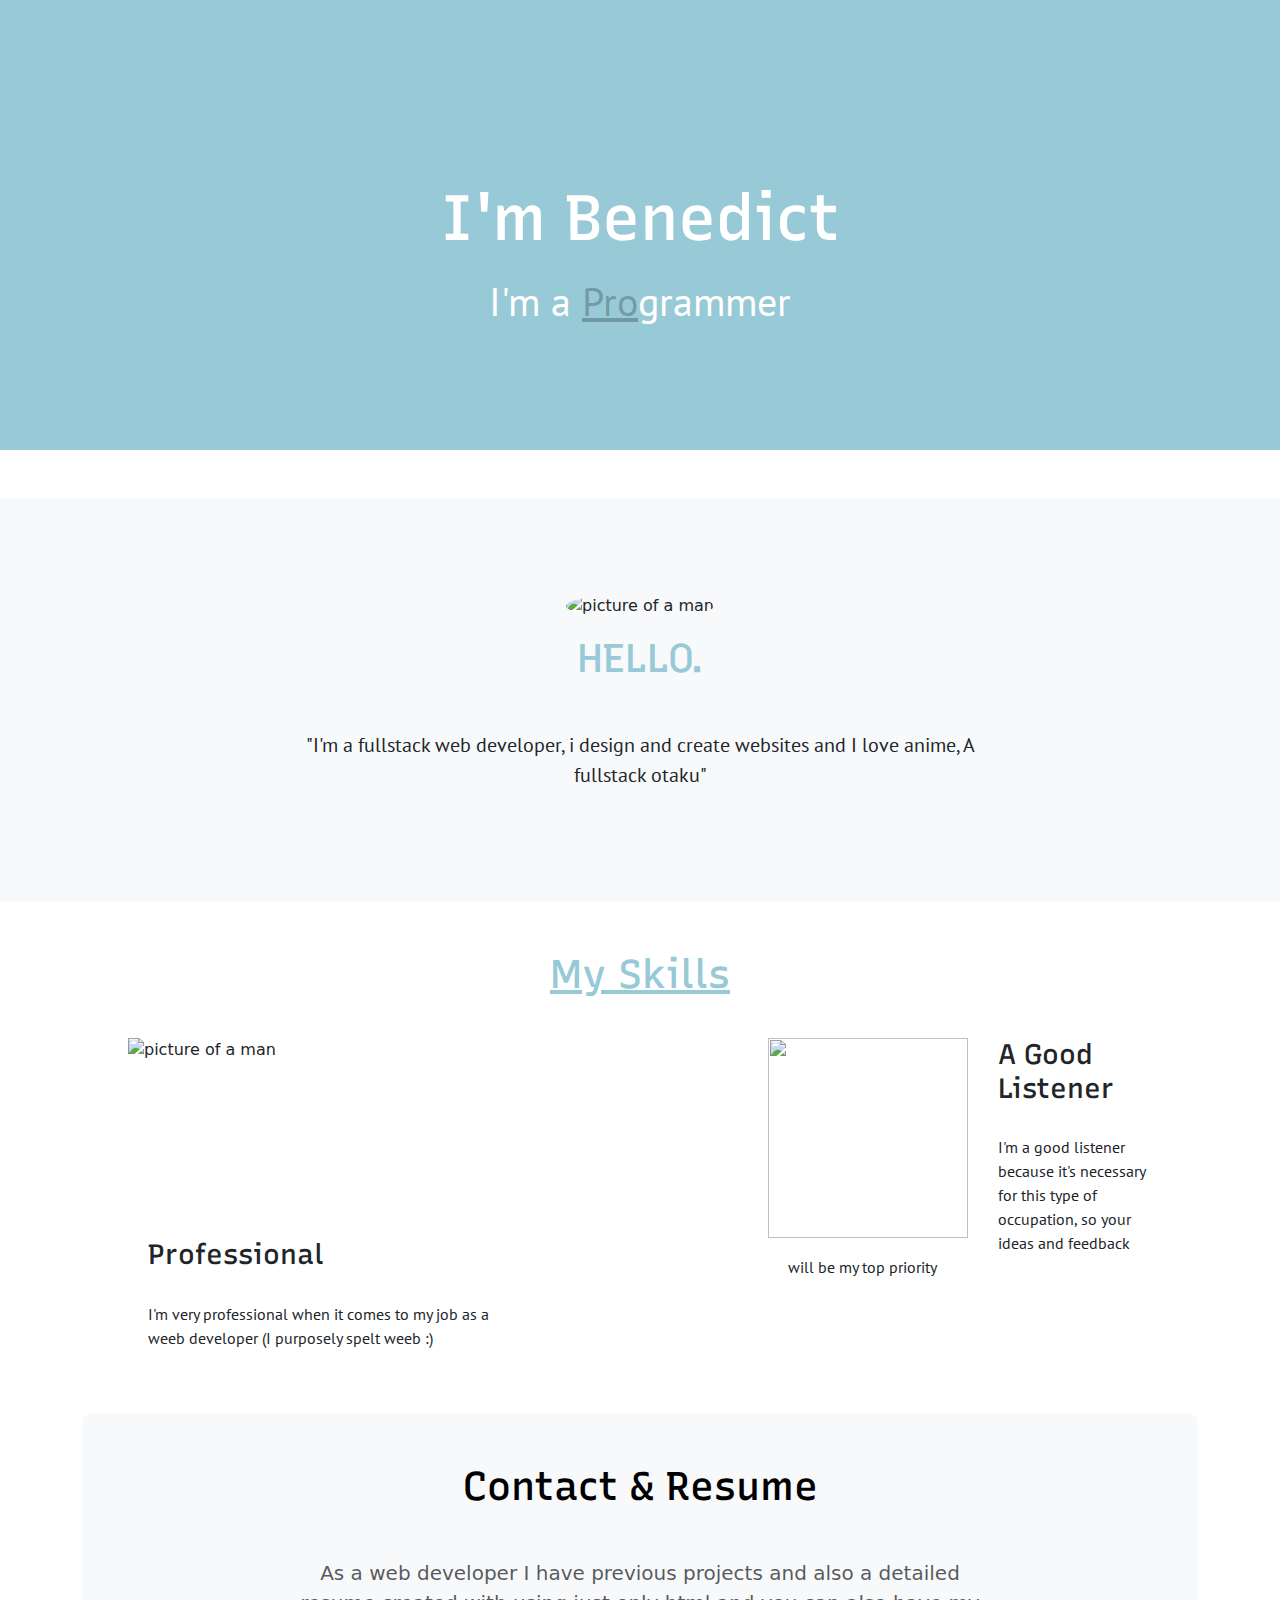
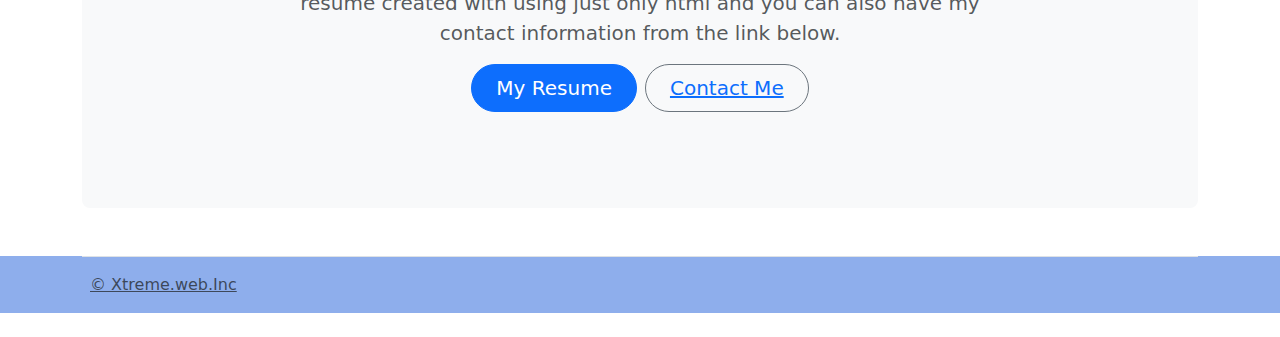
==== index.html @ 93e0bab9 "Capstone project first upload" ====
<!DOCTYPE html>
<html lang="en">
    <head>
        <meta charset="UTF-8">
        <title>Project</title>
        <link href="https://cdn.jsdelivr.net/npm/bootstrap@5.3.3/dist/css/bootstrap.min.css" rel="stylesheet" integrity="sha384-QWTKZyjpPEjISv5WaRU9OFeRpok6YctnYmDr5pNlyT2bRjXh0JMhjY6hW+ALEwIH" crossorigin="anonymous">
        <link rel="stylesheet"
        href="./style.css"/>
        <link rel="preconnect" href="https://fonts.googleapis.com">
        <link rel="preconnect" href="https://fonts.gstatic.com" crossorigin>
        <link href="https://fonts.googleapis.com/css2?family=Recursive&display=swap" rel="stylesheet">
        <link rel="preconnect" href="https://fonts.googleapis.com">
        <link rel="preconnect" href="https://fonts.gstatic.com" crossorigin>
        <link href="https://fonts.googleapis.com/css2?family=PT+Sans:ital,wght@0,400;0,700;1,400;1,700&family=Recursive&display=swap" rel="stylesheet">
    </head>
    <body>
        <section id="hero" class="">
           <div class="top-grad"></div>
           <div class="title-text">
            <h1>I'm Benedict</h1>
            <h2>I'm a <span class="pro">Pro</span>grammer</h2>
           </div>
          
            
        </section>


        <section id="introduction">
            <div class="my-5">
                <div class="p-5 text-center bg-body-tertiary">   
                  <div class="container py-5">
                    <img src="../public/my profile.png" alt="picture of a man" class="profile-img mb-3"/>
                    <h2 class="hello mb-5" >HELLO.</h2>
                    <p class="col-lg-8 mx-auto lead intro">
                    "I'm a fullstack web developer, i design and create websites and I love anime, A fullstack otaku"
                    </p>
                  </div>
                </div>
              </div>

        </section>
         

        <section id="my-resume">
            <div class="resume-head">
             <h2>My Skills</h2>
             </div>
            <div class="my-resume">
              <div class="profession resume-div">
                <img src="../public/professional-pic.jpg" alt="picture of a man" class="resume"/>
                <h3> Professional</h3>
                <p class="ml-5">I'm very professional when it comes to my job as a weeb developer (I purposely spelt weeb :) </p>
              </div>
              <div class="listen resume-div">
                <img src="../public/listen-pic.jpg" alt="" class="resume"/>
                <h3> A Good Listener</h3>
                <p>I'm a good listener because it's necessary for this type of occupation, so your ideas and feedback will be my top priority</p>
              </div>
             </div>
        </section>


        <section id="about-me">
            <div class="container my-5">
                <div class="p-5 text-center bg-body-tertiary rounded-3">
                  <h2 class="text-body-emphasis mb-5">Contact & Resume</h2>
                  <p class="col-lg-8 mx-auto fs-5 text-muted">
                   As a web developer I have previous projects and also a detailed resume created with using just only html and you can also have my contact information from the link below.
                  </p>
                  <div class="d-inline-flex gap-2 mb-5">
                    <button class="d-inline-flex align-items-center btn btn-primary btn-lg px-4 rounded-pill" type="button">
                      My Resume
                    </button>
                    <button class="btn btn-outline-secondary btn-lg px-4 rounded-pill" type="button">
                      <a href="./contact.html">Contact Me</a>
                    </button>
                  </div>
                </div>
              </div>

        </section>
       

        <section id="footer">
            <div class="container">
                <footer class="d-flex flex-wrap justify-content-between align-items-center py-3 my-4 border-top">
                  <div class="col-md-4 d-flex align-items-center">
                    <a href="/" class="mb-3 me-2 mb-md-0 text-body-secondary text-decoration-none lh-1">
                    </a>
                    <span class="mb-3 mb-md-0 text-body-secondary">© Xtreme.web.Inc</span>
                  </div>
              
                  <ul class="nav col-md-4 justify-content-end list-unstyled d-flex">
                    <li class="ms-3"><a class="text-body-secondary" href="#"><svg class="bi" width="24" height="24"><use xlink:href="#twitter"></use></svg></a></li>
                    <li class="ms-3"><a class="text-body-secondary" href="#"><svg class="bi" width="24" height="24"><use xlink:href="#instagram"></use></svg></a></li>
                    <li class="ms-3"><a class="text-body-secondary" href="#"><svg class="bi" width="24" height="24"><use xlink:href="#facebook"></use></svg></a></li>
                  </ul>
                </footer>
              </div>
        
        </section>
        <script src="https://ajax.googleapis.com/ajax/libs/jquery/3.7.1/jquery.min.js"></script>
        <script src="index.js" charset="UTF-8"></script>
        
    </body>

</html>
---- style.css ----
.top-grad{
    position: relative;
    height: 20vh;
    width: 100%;
    background-color:#97CAD6 ;
  }
  .title-text{
    position: relative;
    height: 30vh;
    width: 100%;
    text-emphasis: bold;
    text-align: center;
    background-color:#97CAD6 ;
  }
  .title-text>h1{
    font-family: Recursive;
    font-size: 4rem;
    color: white;
    margin-bottom: 20px;
  }
  h2{
    font-family: PT Sans;
    font-size: 2.5rem;
    color: white;
  }
  span{
    color: #1e21274b;
    text-decoration: underline;
  }
  .profile-img{
    width: 200px;
    height: 200px;
    border-radius: 50%;
    object-fit: contain;
  }
  .resume{
    width: 200px;
    height: 200px;
    float: left;
    margin-right: 30px;
  }
  .my-resume{
    display: flex;
    justify-content: space-around;
    width: 100%;
  }
  .hello{
    color: #97CAD6;
    font-family: Recursive;
  }
  .intro{
    font-family: PT Sans;
  }
  .profession{
    float: left;
    width: 30%;
  }
  .listen{
    float: right;
    width: 30%;
  }
  .resume-head{
    display: flex;
    justify-content: center;
  }
 .resume-head>h2{
    color: #97CAD6;
    font-family: Recursive;
    text-decoration: underline;
    margin-bottom: 40px;
 }
 .resume-div>h3{
    margin-left: 20px;
    margin-bottom: 30px;
    font-family: Recursive;
 }
 .resume-div>p{
    margin-left: 20px;
    font-family: PT sans;
 }
 .container>div>h2{
  color: #97CAD6;
  font-family: Recursive;
 }
#footer{
  background-color: #8eaeec;
}
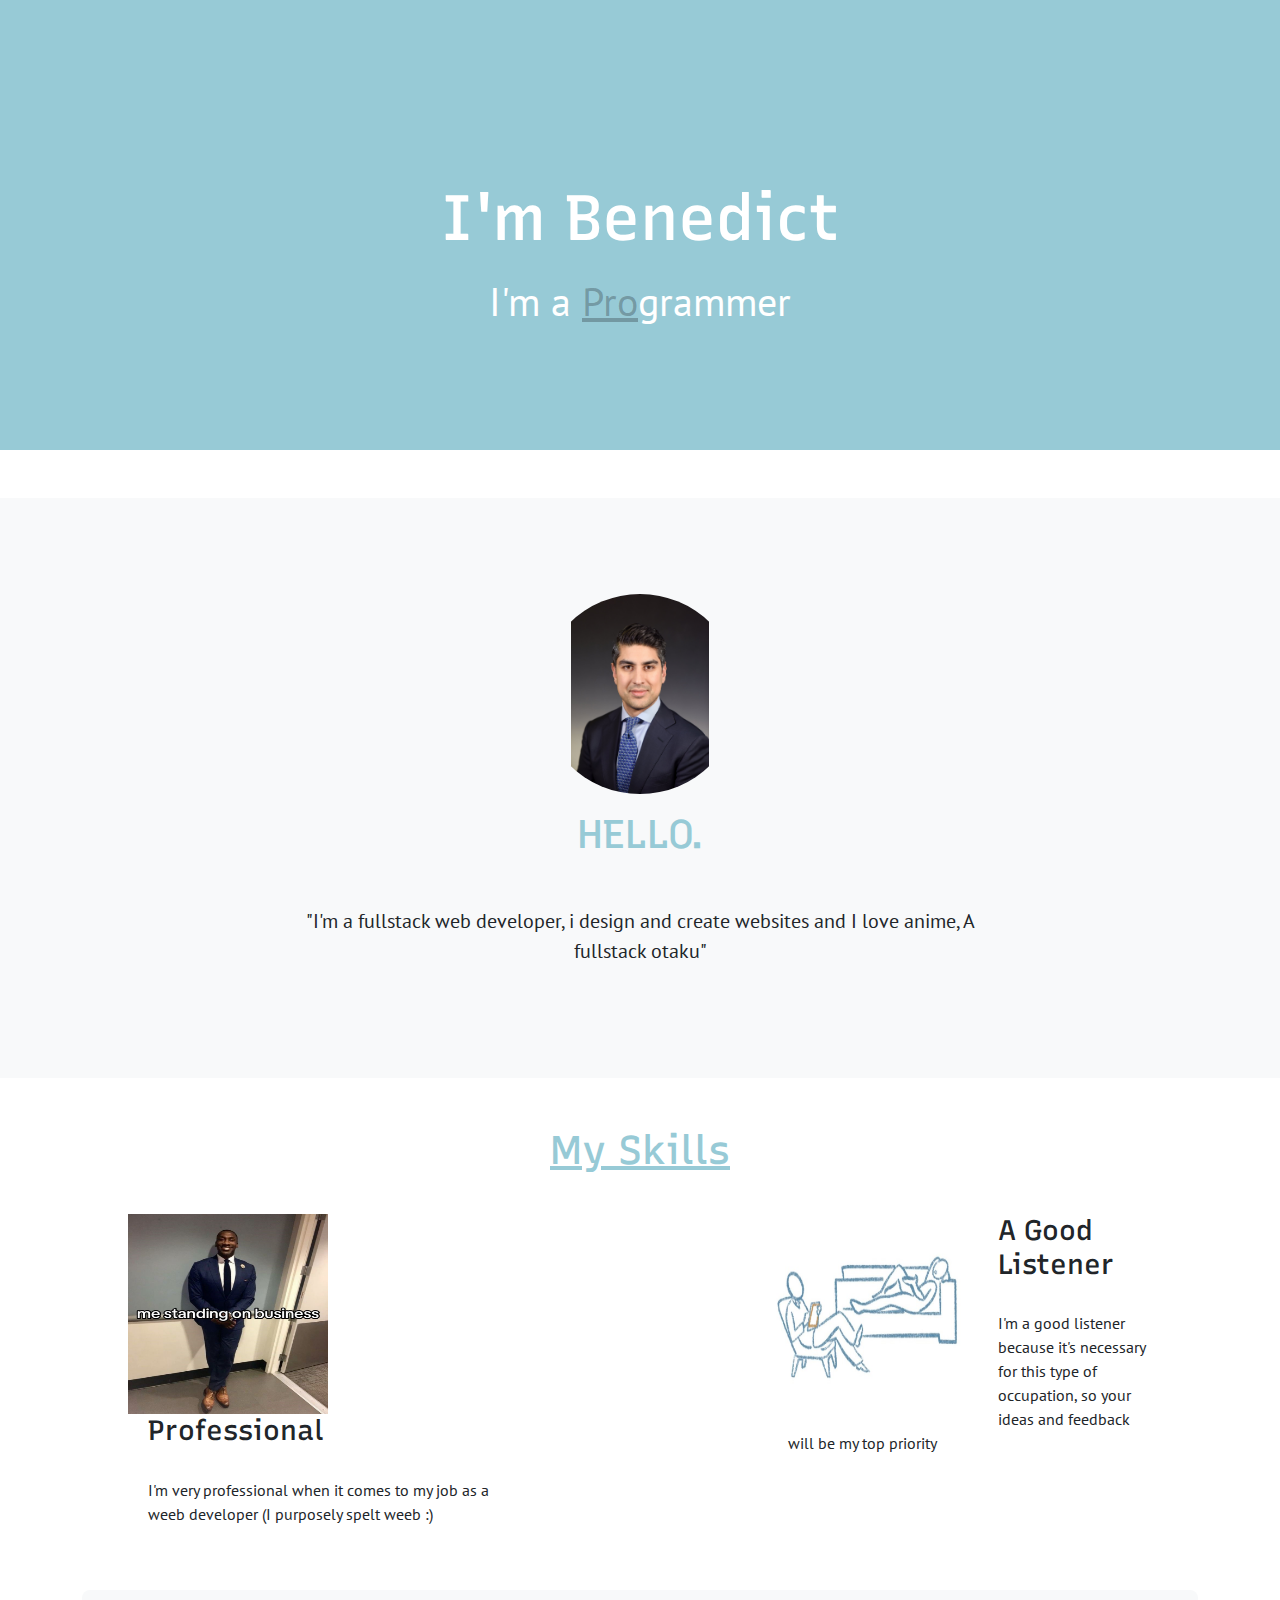
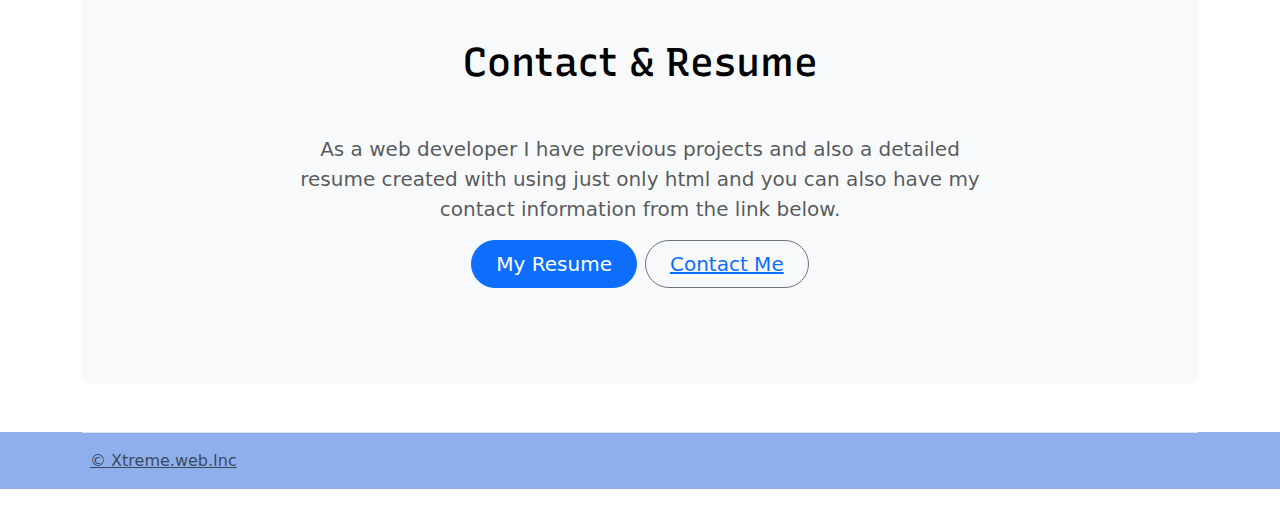
==== commit 59974b29: "Update index.html" ====
--- a/index.html
+++ b/index.html
@@ -29,7 +29,7 @@
             <div class="my-5">
                 <div class="p-5 text-center bg-body-tertiary">   
                   <div class="container py-5">
-                    <img src="../public/my profile.png" alt="picture of a man" class="profile-img mb-3"/>
+                    <img src="./my profile.png" alt="picture of a man" class="profile-img mb-3"/>
                     <h2 class="hello mb-5" >HELLO.</h2>
                     <p class="col-lg-8 mx-auto lead intro">
                     "I'm a fullstack web developer, i design and create websites and I love anime, A fullstack otaku"
@@ -47,12 +47,12 @@
              </div>
             <div class="my-resume">
               <div class="profession resume-div">
-                <img src="../public/professional-pic.jpg" alt="picture of a man" class="resume"/>
+                <img src="./professional-pic.jpg" alt="picture of a man" class="resume"/>
                 <h3> Professional</h3>
                 <p class="ml-5">I'm very professional when it comes to my job as a weeb developer (I purposely spelt weeb :) </p>
               </div>
               <div class="listen resume-div">
-                <img src="../public/listen-pic.jpg" alt="" class="resume"/>
+                <img src="./listen-pic.jpg" alt="" class="resume"/>
                 <h3> A Good Listener</h3>
                 <p>I'm a good listener because it's necessary for this type of occupation, so your ideas and feedback will be my top priority</p>
               </div>
@@ -104,4 +104,4 @@
         
     </body>
 
-</html>+</html>
